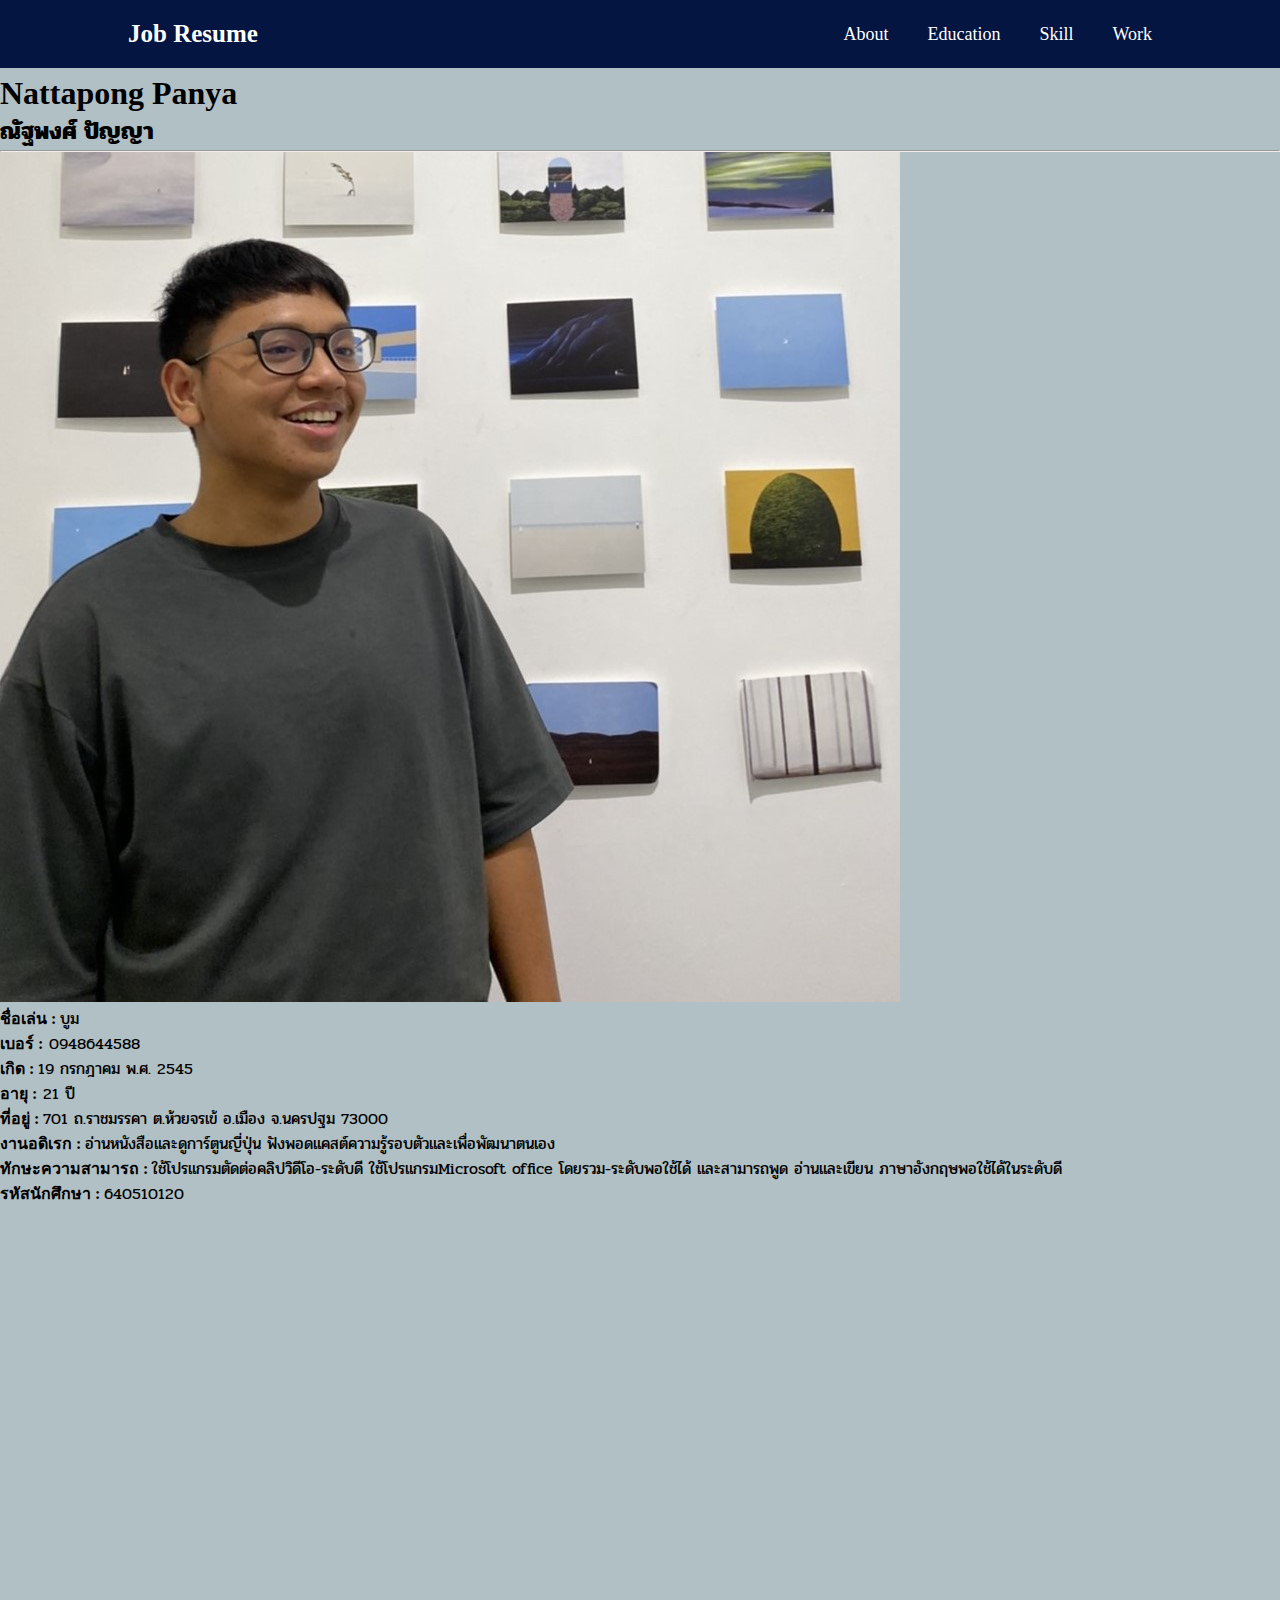
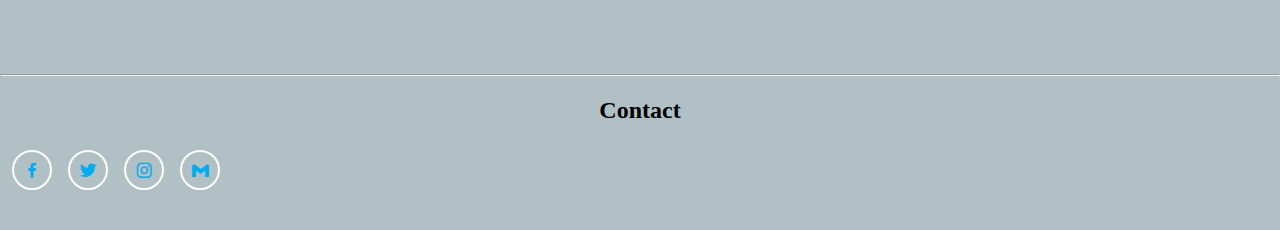
==== index.html @ da860ed2 "version1" ====
<!DOCTYPE html>
<html lang="en">
  <head>
    <meta http-equiv="content-type" content="text/html; charset=utf-8">
    <meta name="viewport" content="width=device-width, initial-scale=1">
    <title>Bootstrap demo</title>
    <link href="https://cdn.jsdelivr.net/npm/bootstrap@5.3.2/dist/css/bootstrap.min.css"

      rel="stylesheet" integrity="sha384-T3c6CoIi6uLrA9TneNEoa7RxnatzjcDSCmG1MXxSR1GAsXEV/Dwwykc2MPK8M2HN"

      crossorigin="anonymous">
    <link href="https://unpkg.com/boxicons@2.1.4/css/boxicons.min.css" rel="stylesheet">
    <link type="text/css" rel="stylesheet" href="css/style.css">
    <link rel="preconnect" href="https://fonts.googleapis.com">
    <link rel="preconnect" href="https://fonts.gstatic.com" crossorigin="">
    <link href="https://fonts.googleapis.com/css2?family=Lora&amp;family=Pridi&amp;display=swap"

      rel="stylesheet">
  </head>
  <body style="                                               background-color : #b1c0c5">
    <header class="header"> <a href="#" class="logo">Job Resume</a>
      <nav class="navbar"> <a href="index.html">About</a> <a href="Education.html">Education</a>
        <a href="skill.html">Skill</a> <a href="work.html">Work</a> </nav>
    </header>
    <br>
    <div class="container"> <br>
      <br>
      <br>
      <div class="row">
        <h1 class="eng-word"> <a id="profile">Nattapong Panya</a> </h1>
        <h2 class="thai-word"> ณัฐพงศ์ ปัญญา</h2>
        <hr>
        <div class="col-md-6"><img src="images/me001.jpg" title="mee01" class="img-fluid"></div>
        <div class="col-md-6">
          <p style="text-align: left;" class="thai-word"> <b>ชื่อเล่น : </b>
            บูม <br>
          </p>
          <p style="text-align: left;" class="thai-word"><b> เบอร์ :</b>
            0948644588</p>
          <p style="text-align: left;" class="thai-word"><b> เกิด : </b>19
            กรกฎาคม พ.ศ. 2545</p>
          <p style="text-align: left;" class="thai-word"><b> อายุ :</b> 21 ปี</p>
          <p style="text-align: left;" class="thai-word"><b> ที่อยู่ : </b>701
            ถ.ราชมรรคา ต.ห้วยจรเข้ อ.เมือง จ.นครปฐม 73000</p>
          <p style="text-align: left;" class="thai-word"><b> งานอดิเรก : </b>
            อ่านหนังสือและดูการ์ตูนญี่ปุ่น
            ฟังพอดแคสต์ความรู้รอบตัวและเพื่อพัฒนาตนเอง</p>
          <p style="text-align: left;" class="thai-word"><b>ทักษะความสามารถ : </b>
            ใช้โปรแกรมตัดต่อคลิปวิดีโอ-ระดับดี ใช้โปรแกรมMicrosoft office
            โดยรวม-ระดับพอใช้ได้ และสามารถพูด อ่านและเขียน
            ภาษาอังกฤษพอใช้ได้ในระดับดี</p>
          <p style="text-align: left;" class="thai-word"><b> รหัสนักศึกษา : </b>
            640510120</p>
          <div class="row"> </div>
        </div>
        <br>
        <br>
        <br>
        <br>
        <br>
        <br>
        <br>
        <br>
        <br>
        <br>
        <br>
        <br>
        <br>
        <br>
        <br>
        <br>
        <br>
        <br>
        <br>
        <br>
        <br>
        <br>
        <br>
        <br>
        <br>
        <br>
        <hr> <br>
        <div class="row">
          <h2 style="text-align: center;" class="eng-word"> <b>Contact </b></h2>
          <div class="home-image"> </div>
          <div class="home-sci text-center"> <a href="https://www.facebook.com/ntppyx"

              target="_blank"> <i class="bx bxl-facebook"></i></a> <a href="https://twitter.com/Dementiaaaaaaaa"

              target="_blank"><i class="bx bxl-twitter"></i></a> <a href="https://www.instagram.com/ntppyx/"

              target="_blank"><i class="bx bxl-instagram"></i></a> <a href="mailto:panya_n@silpakorn.edu"

              target="_blank"><i class="bx bxl-gmail"></i></a> </div>
        </div>
        <script src="https://cdn.jsdelivr.net/npm/bootstrap@5.3.2/dist/js/bootstrap.bundle.min.js"

integrity="sha384-C6RzsynM9kWDrMNeT87bh95OGNyZPhcTNXj1NW7RuBCsyN/o0jlpcV8Qyq46cDfL"

crossorigin="anonymous"></script> </div>
    </div>
  </body>
</html>
---- css/style.css ----
body{
   background-repeat: no-repeat;
   background-color: #b1c0c5;
 }

.eng-word {
  font-family: 'Lora', serif;
}

.thai-word {
  font-family: 'Pridi', serif;
}

.containerbar{
  width: 100%;
  background-color: gray;
}

.containerbar2{
  width: 40%;
  background-color: gray;
}

.containerbar3{
  width: 200%;
  background-color: gray;
}

.skillset {
  text-align: right;
  color: #fff;
  padding-right: 5px;
  padding-top: 8px;
  padding-bottom: 8px;
}

.myword {
  width: 100%;
  background-color: #3498DB;
}

.mypower {
  width: 100%;
  background-color: #FF7F50;
}

.mypremier {
  width: 100%;
  background-color: #FF00FF;
}

.myexcel {
  width: 100%;
  background-color: #28B463;
}

.mythai {
  width: 102%; 
  background-color: #ffcdc8;
} 

.myeng {
  width: 105%; 
  background-color: #ffcdc8;
} 

{
  margin: 0;
  padding: 0;
  box-sizing: border-box;
  font-family:
}

.header {
  position: fixed;
  top: 0;
  left: 0;
  width: 100%;
  padding: 20px 10%;
  background: #031540;
  display: flex;
  justify-content: space-between;
  align-items: center;
  z-index: 100;
}

.logo {
  font-size: 25px;
  color:#fff;
  text-decoration: none;
  font-weight: 700;
}

.navbar a {
  font-size: 18px;
  color:#fff;
  text-decoration: none;
  font-weight: 500;
  margin-left: 35px;
  transition: .5s;
}

.navbar a:hover {
  color: #00abf0;
}

.home-content {
  max-width: 600px;
  color: #fff;
  text-align: right;
}

.home-sci {
  margin: 25px 0 40px;
}
.home-sci a {
  display: inline-flex;
  justify-content: center;
  align-items: center;
  width: 40px;
  height: 40px;
  background: transparent;
  border: 2px solid #fff;
  border-radius: 50%;
  font-size: 20px;
  color: #00abf0;
  text-decoration: none;
  margin-left: 12px;
  transition: .5s;
}

.home-sci a:hover {
  background: #00abf0;
  color: #fff;
  border-color: #00abf0;
  box-shadow: 0 0 10px #00abf0;
}

@import url('https://fonts.googleapis.com/css2?family=Poppins:wght@400;500;600&family=Rancho&family=Water+Brush&display=swap');

*{
    padding: 0;
    margin: 0;
    box-sizing: border-box;
    font-family: poppins;
}
.skills_section{
    width: 100%;
    height: 100vh;
    padding: 0px 13%;
    background-color: rgba(0, 0, 0, 0.082);
    display: flex;
    align-items: center;
    justify-content: center;
    flex-direction: column;
}
.skills_head{
    width: 100%;
    margin-bottom: 100px;
    display: grid;
    place-items: center;
    text-align: center;
}
.skills_head h2{
    font-size: 30px;
    margin-bottom: -5px;
}
.skills_head h2 span{
    color: #e74d06;
}
.skills_main{
    width: 100%;
    display: grid;
    grid-template-columns: repeat(2, 1fr);
    grid-row-gap: 30px;
    grid-column-gap: 50px;
}
.skills_main .skill_bar .info{
    display: flex;
    justify-content: space-between;
    align-items: center;
    padding:  0 10px;
}
.skill_bar .info p:nth-child(2){
    font-weight: 500;
}
.skill_bar .bar{
    width: 100%;
    height: 10px;
    background-color: rgba(0, 0, 0, 0.144);
    border-radius: 25px;
    margin-top: 5px;
    position: relative;
}
.skill_bar .bar span{
    width: 50%;
    height: 100%;
    position: absolute;
    background-color: #e74d06;
    border-radius: 25px;
}
.skill_bar .bar .html{
    width: 90%;
    animation: html 2s;
}
@keyframes html {
    0%{
        width: 0%;
    }100%{
        width: 90%;
    }
}
.skill_bar .bar .css{
    width: 85%;
    animation: css 2s;
}
@keyframes css {
    0%{
        width: 0%;
    }100%{
        width: 85%;
    }
}
.skill_bar .bar .sass{
    width: 80%;
    animation: sass 2s;
}
@keyframes sass {
    0%{
        width: 0%;
    }100%{
        width: 80%;
    }
}
.skill_bar .bar .js{
    width: 80%;
    animation: css 2s;
}
@keyframes js {
    0%{
        width: 0%;
    }100%{
        width: 80%;
    }
}
.skill_bar .bar .react{
    width: 75%;
    animation: react 2s;
}
@keyframes react {
    0%{
        width: 0%;
    }100%{
        width: 75%;
    }
}
.skill_bar .bar .node{
    width: 70%;
    animation: node 2s;
}
@keyframes node {
    0%{
        width: 0%;
    }100%{
        width: 70%;
    }
}
.skill_bar .bar .express{
    width: 65%;
    animation: express 2s;
}
@keyframes express {
    0%{
        width: 0%;
    }100%{
        width: 65%;
    }
}
.skill_bar .bar .mongo{
    width: 60%;
    animation: mongo 2s;
}
@keyframes mongo {
    0%{
        width: 0%;
    }100%{
        width: 60%;
    }
}
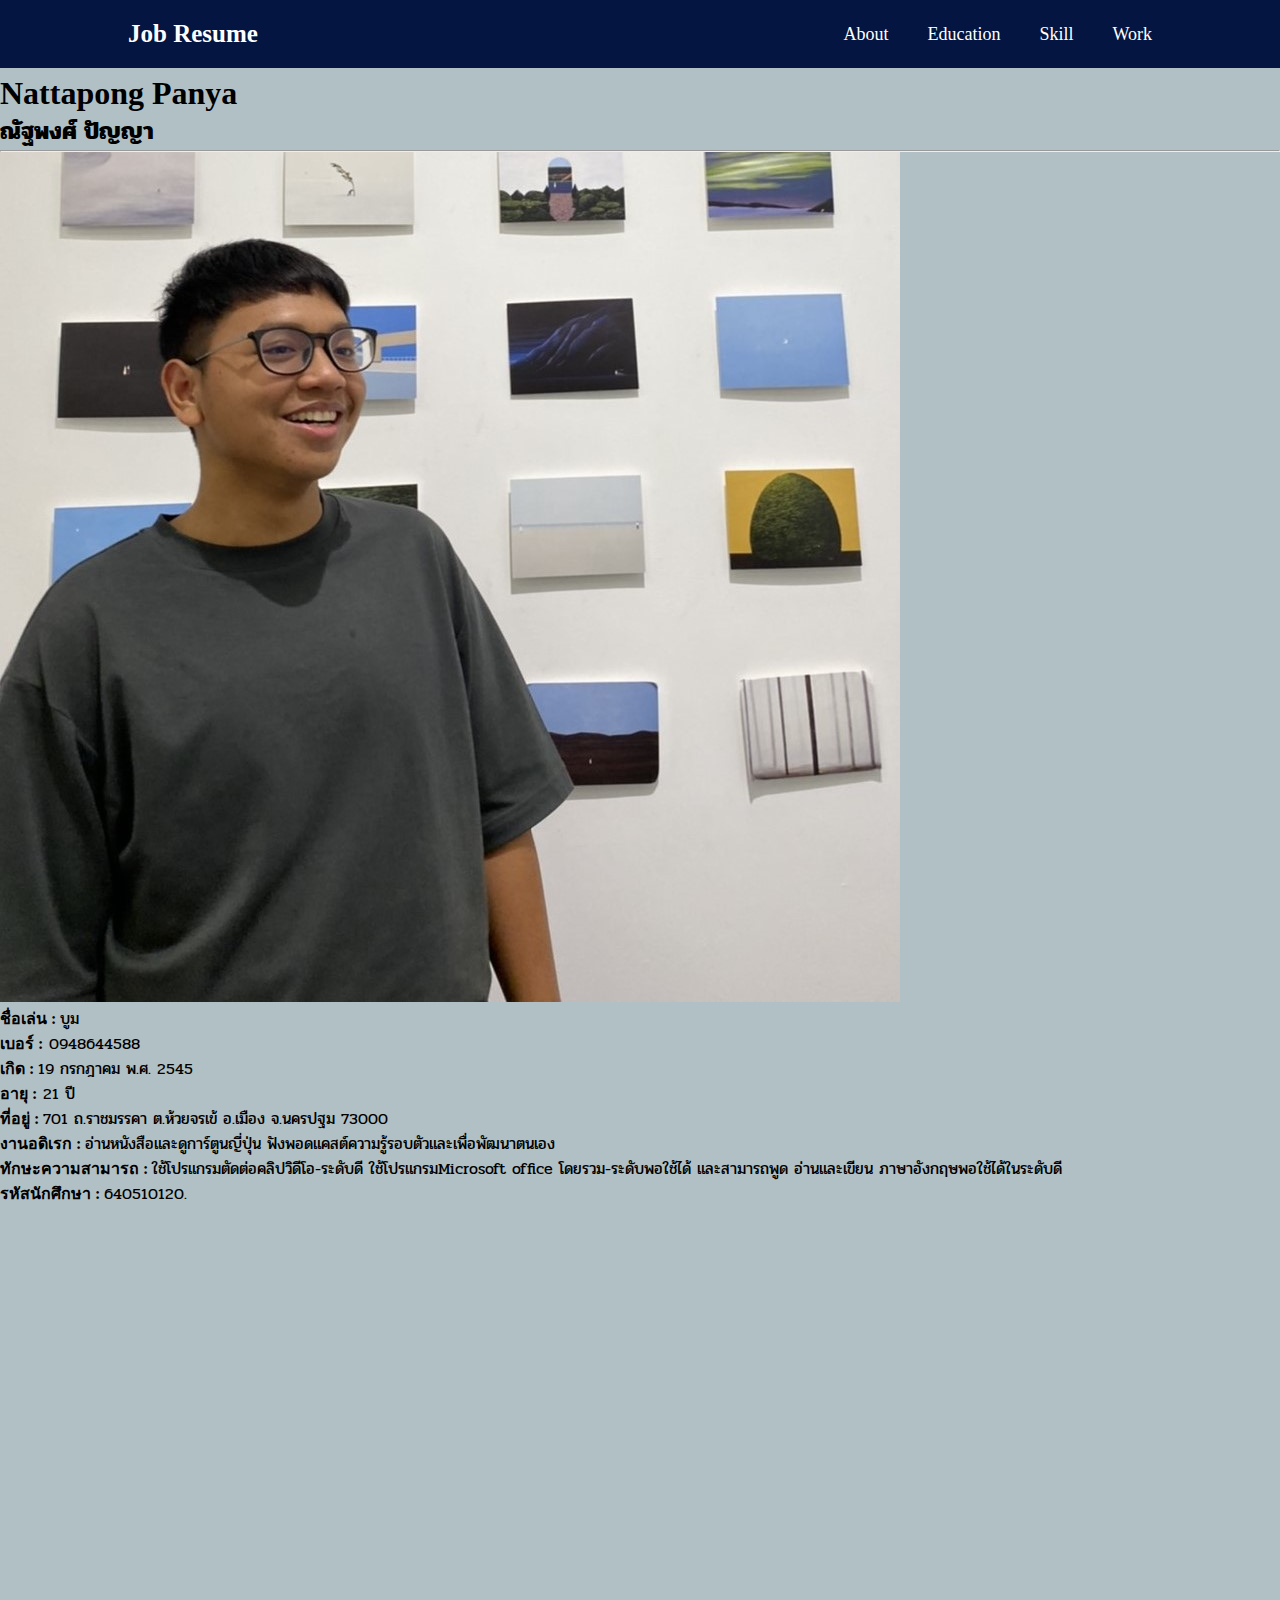
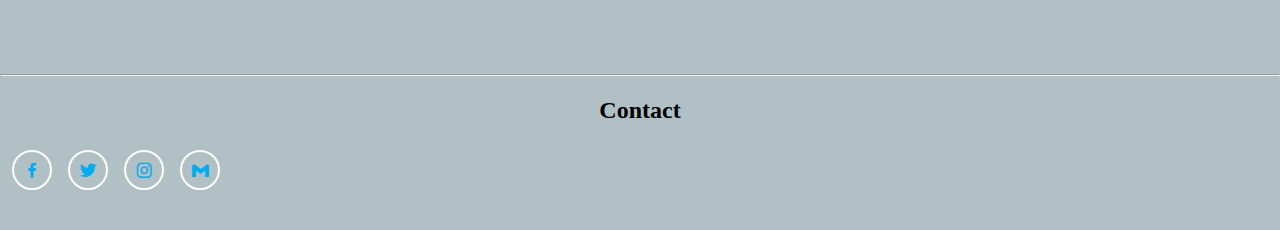
==== commit cb8f1b0a: "version2" ====
--- a/index.html
+++ b/index.html
@@ -1,103 +1,103 @@
-<!DOCTYPE html>
-<html lang="en">
-  <head>
-    <meta http-equiv="content-type" content="text/html; charset=utf-8">
-    <meta name="viewport" content="width=device-width, initial-scale=1">
-    <title>Bootstrap demo</title>
-    <link href="https://cdn.jsdelivr.net/npm/bootstrap@5.3.2/dist/css/bootstrap.min.css"
-
-      rel="stylesheet" integrity="sha384-T3c6CoIi6uLrA9TneNEoa7RxnatzjcDSCmG1MXxSR1GAsXEV/Dwwykc2MPK8M2HN"
-
-      crossorigin="anonymous">
-    <link href="https://unpkg.com/boxicons@2.1.4/css/boxicons.min.css" rel="stylesheet">
-    <link type="text/css" rel="stylesheet" href="css/style.css">
-    <link rel="preconnect" href="https://fonts.googleapis.com">
-    <link rel="preconnect" href="https://fonts.gstatic.com" crossorigin="">
-    <link href="https://fonts.googleapis.com/css2?family=Lora&amp;family=Pridi&amp;display=swap"
-
-      rel="stylesheet">
-  </head>
-  <body style="                                               background-color : #b1c0c5">
-    <header class="header"> <a href="#" class="logo">Job Resume</a>
-      <nav class="navbar"> <a href="index.html">About</a> <a href="Education.html">Education</a>
-        <a href="skill.html">Skill</a> <a href="work.html">Work</a> </nav>
-    </header>
-    <br>
-    <div class="container"> <br>
-      <br>
-      <br>
-      <div class="row">
-        <h1 class="eng-word"> <a id="profile">Nattapong Panya</a> </h1>
-        <h2 class="thai-word"> ณัฐพงศ์ ปัญญา</h2>
-        <hr>
-        <div class="col-md-6"><img src="images/me001.jpg" title="mee01" class="img-fluid"></div>
-        <div class="col-md-6">
-          <p style="text-align: left;" class="thai-word"> <b>ชื่อเล่น : </b>
-            บูม <br>
-          </p>
-          <p style="text-align: left;" class="thai-word"><b> เบอร์ :</b>
-            0948644588</p>
-          <p style="text-align: left;" class="thai-word"><b> เกิด : </b>19
-            กรกฎาคม พ.ศ. 2545</p>
-          <p style="text-align: left;" class="thai-word"><b> อายุ :</b> 21 ปี</p>
-          <p style="text-align: left;" class="thai-word"><b> ที่อยู่ : </b>701
-            ถ.ราชมรรคา ต.ห้วยจรเข้ อ.เมือง จ.นครปฐม 73000</p>
-          <p style="text-align: left;" class="thai-word"><b> งานอดิเรก : </b>
-            อ่านหนังสือและดูการ์ตูนญี่ปุ่น
-            ฟังพอดแคสต์ความรู้รอบตัวและเพื่อพัฒนาตนเอง</p>
-          <p style="text-align: left;" class="thai-word"><b>ทักษะความสามารถ : </b>
-            ใช้โปรแกรมตัดต่อคลิปวิดีโอ-ระดับดี ใช้โปรแกรมMicrosoft office
-            โดยรวม-ระดับพอใช้ได้ และสามารถพูด อ่านและเขียน
-            ภาษาอังกฤษพอใช้ได้ในระดับดี</p>
-          <p style="text-align: left;" class="thai-word"><b> รหัสนักศึกษา : </b>
-            640510120</p>
-          <div class="row"> </div>
-        </div>
-        <br>
-        <br>
-        <br>
-        <br>
-        <br>
-        <br>
-        <br>
-        <br>
-        <br>
-        <br>
-        <br>
-        <br>
-        <br>
-        <br>
-        <br>
-        <br>
-        <br>
-        <br>
-        <br>
-        <br>
-        <br>
-        <br>
-        <br>
-        <br>
-        <br>
-        <br>
-        <hr> <br>
-        <div class="row">
-          <h2 style="text-align: center;" class="eng-word"> <b>Contact </b></h2>
-          <div class="home-image"> </div>
-          <div class="home-sci text-center"> <a href="https://www.facebook.com/ntppyx"
-
-              target="_blank"> <i class="bx bxl-facebook"></i></a> <a href="https://twitter.com/Dementiaaaaaaaa"
-
-              target="_blank"><i class="bx bxl-twitter"></i></a> <a href="https://www.instagram.com/ntppyx/"
-
-              target="_blank"><i class="bx bxl-instagram"></i></a> <a href="mailto:panya_n@silpakorn.edu"
-
-              target="_blank"><i class="bx bxl-gmail"></i></a> </div>
-        </div>
-        <script src="https://cdn.jsdelivr.net/npm/bootstrap@5.3.2/dist/js/bootstrap.bundle.min.js"
-
-integrity="sha384-C6RzsynM9kWDrMNeT87bh95OGNyZPhcTNXj1NW7RuBCsyN/o0jlpcV8Qyq46cDfL"
-
-crossorigin="anonymous"></script> </div>
-    </div>
-  </body>
-</html>
+<!DOCTYPE html>
+<html lang="en">
+  <head>
+    <meta http-equiv="content-type" content="text/html; charset=utf-8">
+    <meta name="viewport" content="width=device-width, initial-scale=1">
+    <title>Bootstrap demo</title>
+    <link href="https://cdn.jsdelivr.net/npm/bootstrap@5.3.2/dist/css/bootstrap.min.css"+
+      rel="stylesheet" integrity="sha384-T3c6CoIi6uLrA9TneNEoa7RxnatzjcDSCmG1MXxSR1GAsXEV/Dwwykc2MPK8M2HN"+
+      crossorigin="anonymous">
+    <link href="https://unpkg.com/boxicons@2.1.4/css/boxicons.min.css" rel="stylesheet">
+    <link type="text/css" rel="stylesheet" href="css/style.css">
+    <link rel="preconnect" href="https://fonts.googleapis.com">
+    <link rel="preconnect" href="https://fonts.gstatic.com" crossorigin="">
+    <link href="https://fonts.googleapis.com/css2?family=Lora&amp;family=Pridi&amp;display=swap"+
+      rel="stylesheet">
+  </head>
+  <body style="                                               background-color : #b1c0c5">
+    <header class="header"> <a href="#" class="logo">Job Resume</a>
+      <nav class="navbar"> <a href="index.html">About</a> <a href="Education.html">Education</a>
+        <a href="skill.html">Skill</a> <a href="work.html">Work</a> </nav>
+    </header>
+    <br>
+    <div class="container"> <br>
+      <br>
+      <br>
+      <div class="row">
+        <h1 class="eng-word"> <a id="profile">Nattapong Panya</a> </h1>
+        <h2 class="thai-word"> ณัฐพงศ์ ปัญญา</h2>
+        <hr>
+        <div class="col-md-6"><img src="images/me001.jpg" title="mee01" class="img-fluid"></div>
+        <div class="col-md-6">
+          <p style="text-align: left;" class="thai-word"> <b>ชื่อเล่น : </b>
+            บูม <br>
+          </p>
+          <p style="text-align: left;" class="thai-word"><b> เบอร์ :</b>
+            0948644588</p>
+          <p style="text-align: left;" class="thai-word"><b> เกิด : </b>19
+            กรกฎาคม พ.ศ. 2545</p>
+          <p style="text-align: left;" class="thai-word"><b> อายุ :</b> 21 ปี</p>
+          <p style="text-align: left;" class="thai-word"><b> ที่อยู่ : </b>701
+            ถ.ราชมรรคา ต.ห้วยจรเข้ อ.เมือง จ.นครปฐม 73000</p>
+          <p style="text-align: left;" class="thai-word"><b> งานอดิเรก : </b>
+            อ่านหนังสือและดูการ์ตูนญี่ปุ่น
+            ฟังพอดแคสต์ความรู้รอบตัวและเพื่อพัฒนาตนเอง</p>
+          <p style="text-align: left;" class="thai-word"><b>ทักษะความสามารถ : </b>
+            ใช้โปรแกรมตัดต่อคลิปวิดีโอ-ระดับดี ใช้โปรแกรมMicrosoft office
+            โดยรวม-ระดับพอใช้ได้ และสามารถพูด อ่านและเขียน
+            ภาษาอังกฤษพอใช้ได้ในระดับดี</p>
+          <p style="text-align: left;" class="thai-word"><b> รหัสนักศึกษา : </b>
+            640510120.</p>
+          <div class="row"> </div>
+        </div>
+        <br>
+        <br>
+        <br>
+        <br>
+        <br>
+        <br>
+        <br>
+        <br>
+        <br>
+        <br>
+        <br>
+        <br>
+        <br>
+        <br>
+        <br>
+        <br>
+        <br>
+        <br>
+        <br>
+        <br>
+        <br>
+        <br>
+        <br>
+        <br>
+        <br>
+        <br>
+        <hr> <br>
+        <div class="row">
+          <h2 style="text-align: center;" class="eng-word"> <b>Contact </b></h2>
+          <div class="home-image"> </div>
+          <div class="home-sci text-center"> <a href="https://www.facebook.com/ntppyx"+
+              target="_blank"> <i class="bx bxl-facebook"></i></a> <a href="https://twitter.com/Dementiaaaaaaaa"+
+              target="_blank"><i class="bx bxl-twitter"></i></a> <a href="https://www.instagram.com/ntppyx/"+
+              target="_blank"><i class="bx bxl-instagram"></i></a> <a href="mailto:panya_n@silpakorn.edu"+
+              target="_blank"><i class="bx bxl-gmail"></i></a> </div>
+        </div>
+        <script src="https://cdn.jsdelivr.net/npm/bootstrap@5.3.2/dist/js/bootstrap.bundle.min.js"+
+integrity="sha384-C6RzsynM9kWDrMNeT87bh95OGNyZPhcTNXj1NW7RuBCsyN/o0jlpcV8Qyq46cDfL"+
+crossorigin="anonymous"></script> </div>
+    </div>
+  </body>
+</html>
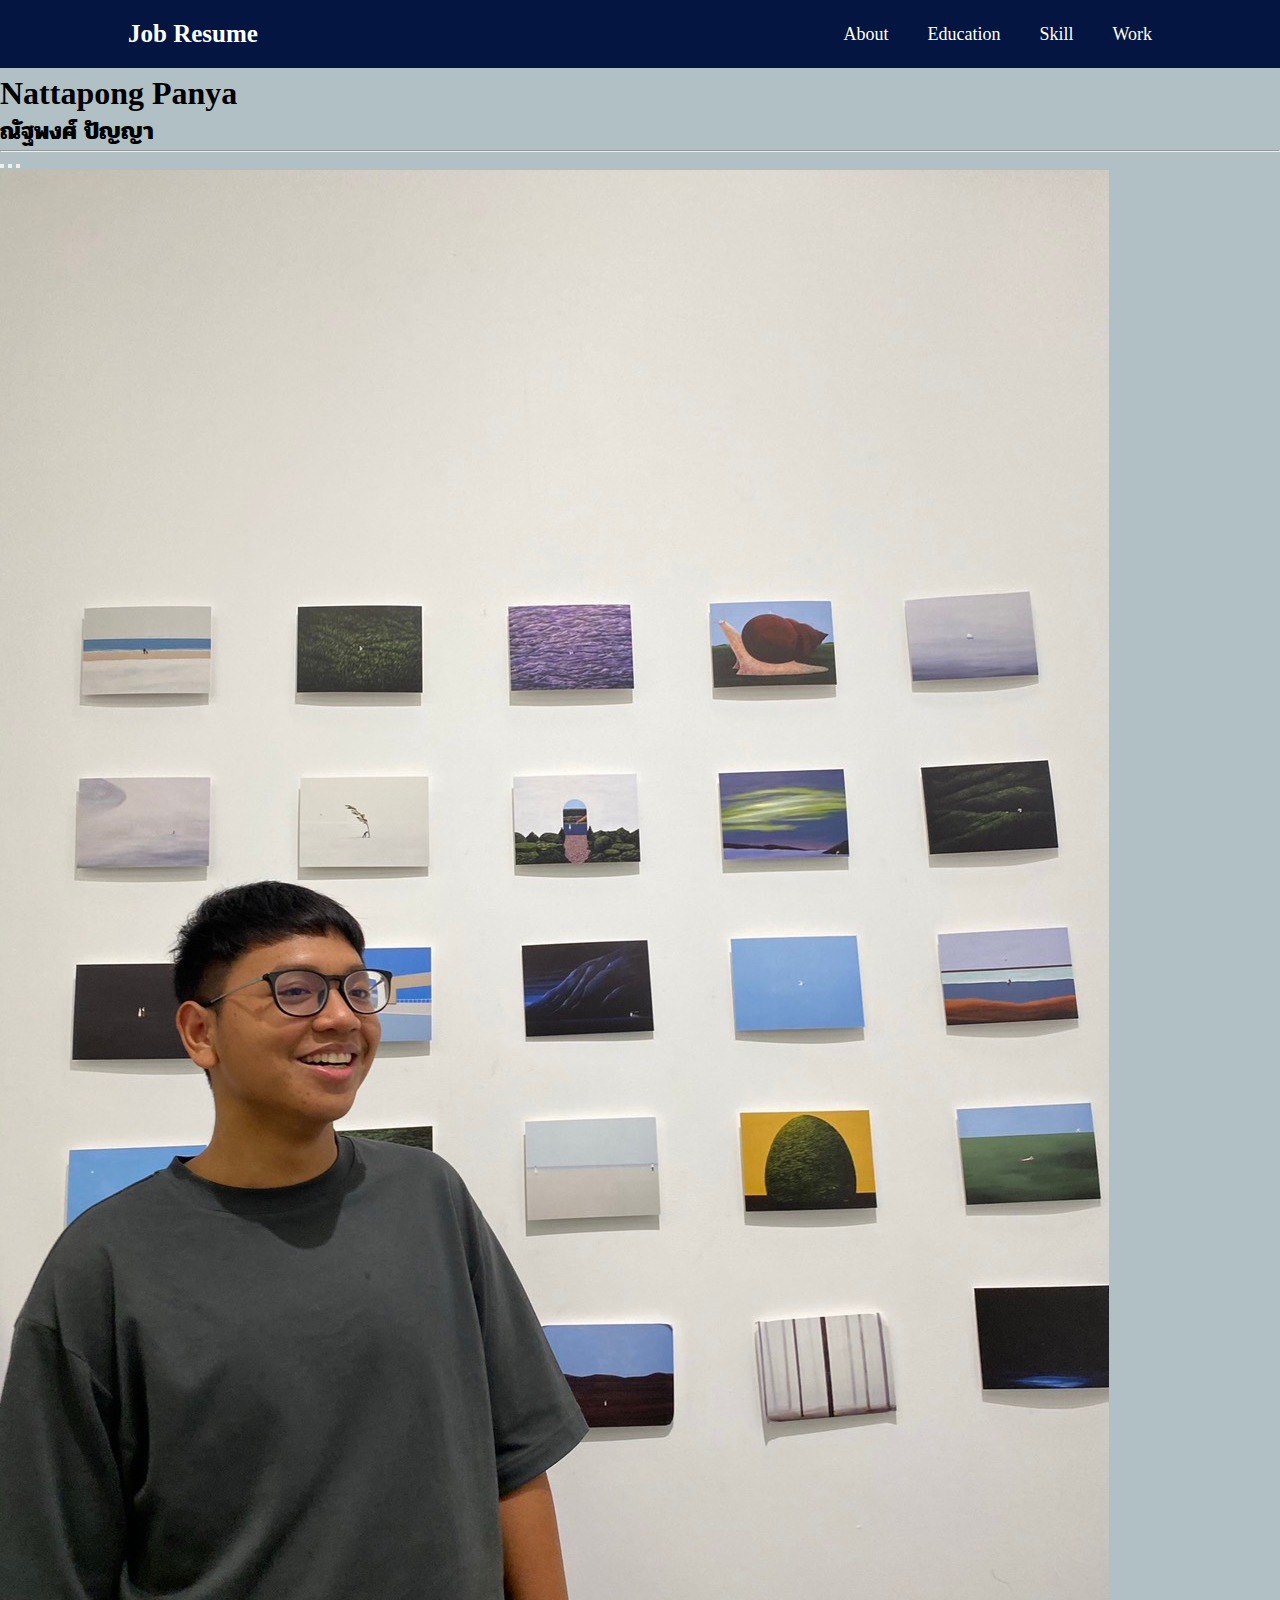
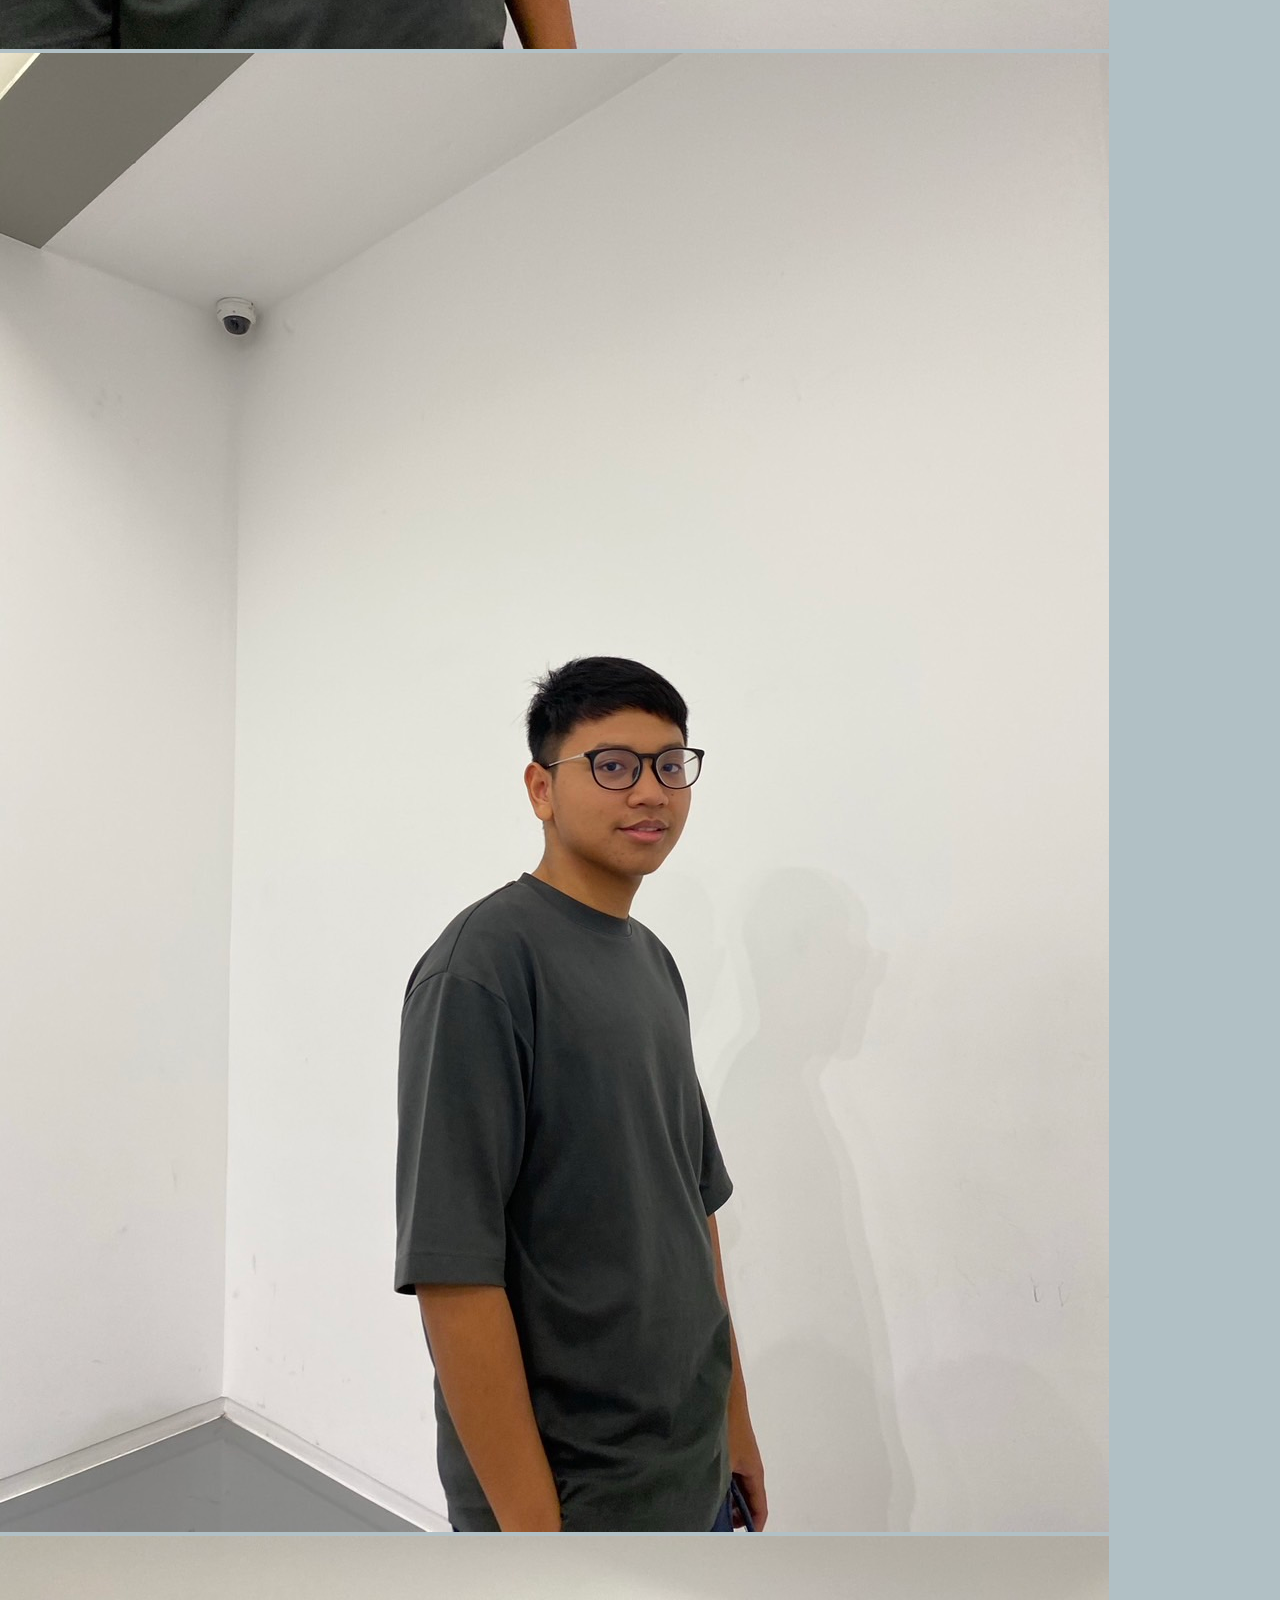
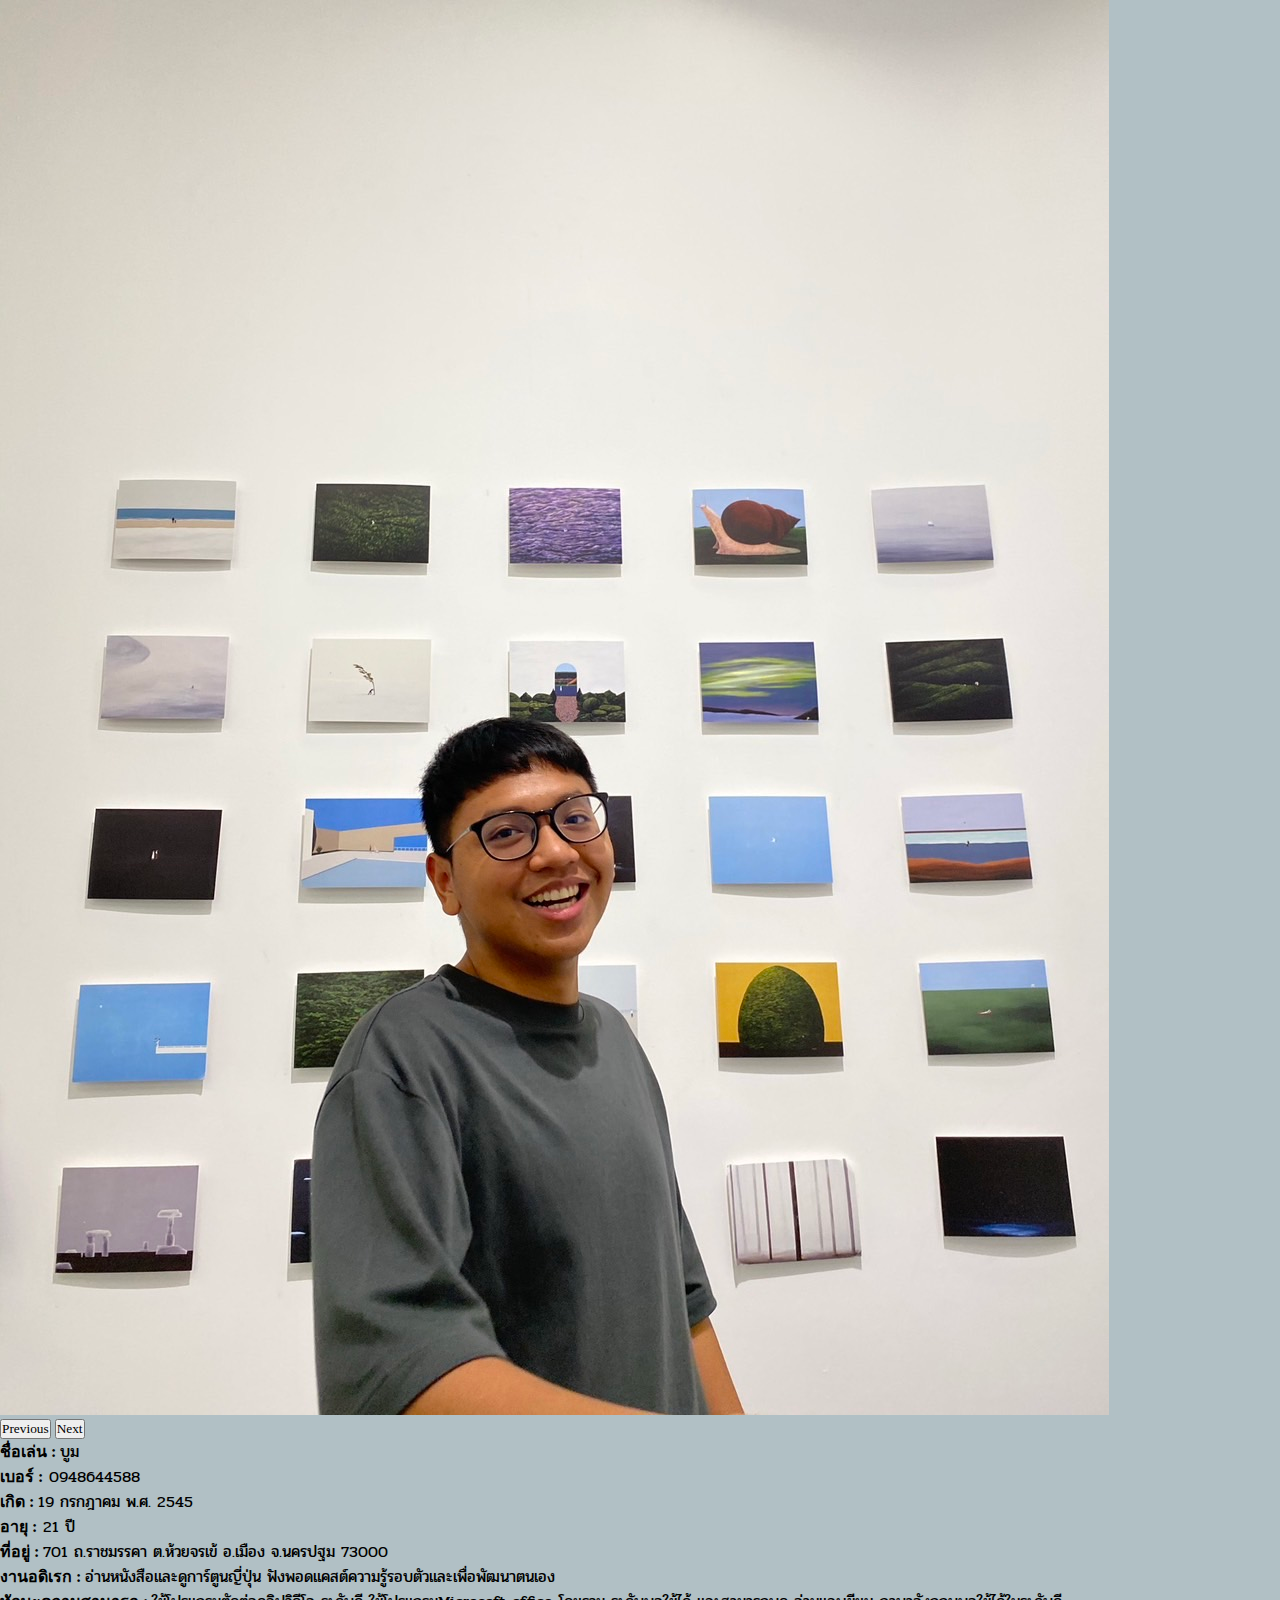
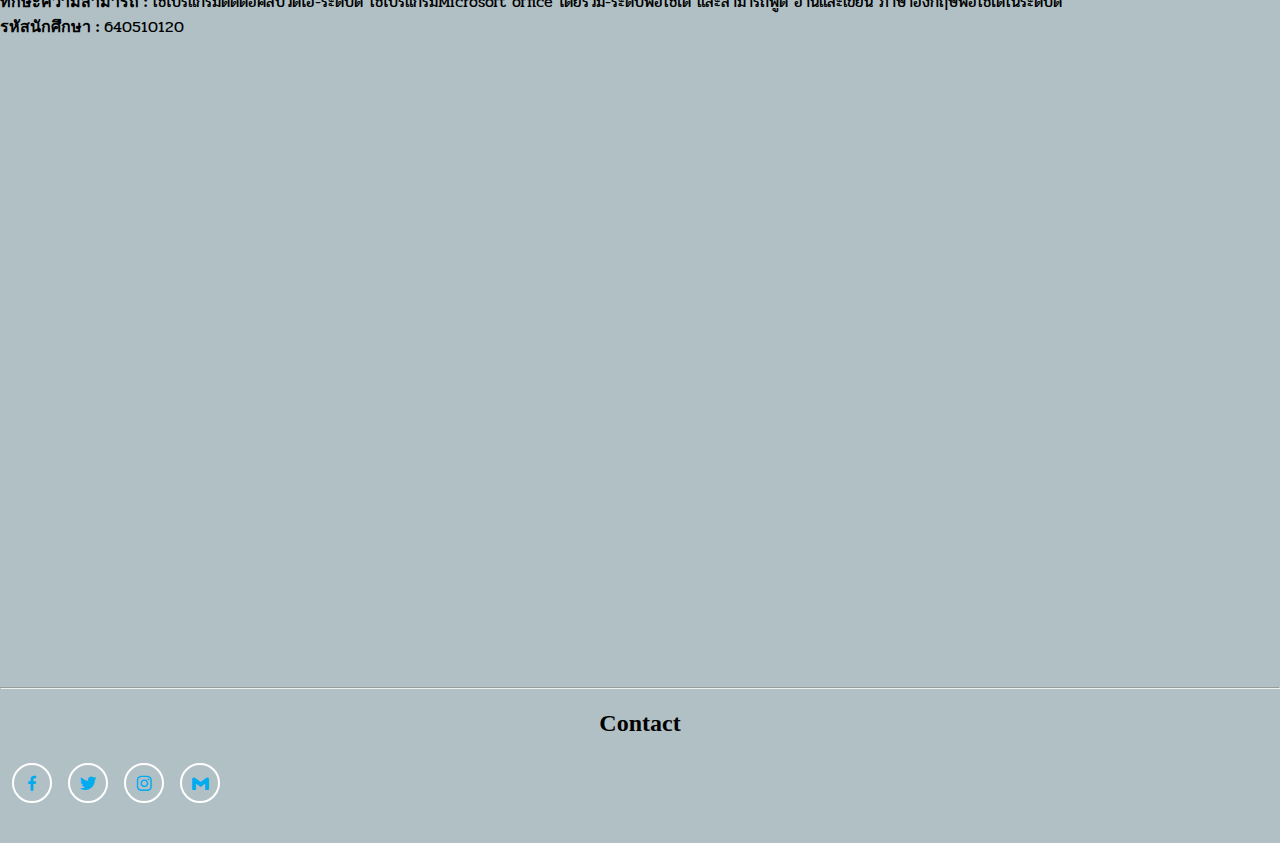
==== commit 8ecb0b03: "version3" ====
--- a/index.html
+++ b/index.html
@@ -1,103 +1,147 @@
-<!DOCTYPE html>
-<html lang="en">
-  <head>
-    <meta http-equiv="content-type" content="text/html; charset=utf-8">
-    <meta name="viewport" content="width=device-width, initial-scale=1">
-    <title>Bootstrap demo</title>
-    <link href="https://cdn.jsdelivr.net/npm/bootstrap@5.3.2/dist/css/bootstrap.min.css"-
-      rel="stylesheet" integrity="sha384-T3c6CoIi6uLrA9TneNEoa7RxnatzjcDSCmG1MXxSR1GAsXEV/Dwwykc2MPK8M2HN"-
-      crossorigin="anonymous">
-    <link href="https://unpkg.com/boxicons@2.1.4/css/boxicons.min.css" rel="stylesheet">
-    <link type="text/css" rel="stylesheet" href="css/style.css">
-    <link rel="preconnect" href="https://fonts.googleapis.com">
-    <link rel="preconnect" href="https://fonts.gstatic.com" crossorigin="">
-    <link href="https://fonts.googleapis.com/css2?family=Lora&amp;family=Pridi&amp;display=swap"-
-      rel="stylesheet">
-  </head>
-  <body style="                                               background-color : #b1c0c5">
-    <header class="header"> <a href="#" class="logo">Job Resume</a>
-      <nav class="navbar"> <a href="index.html">About</a> <a href="Education.html">Education</a>
-        <a href="skill.html">Skill</a> <a href="work.html">Work</a> </nav>
-    </header>
-    <br>
-    <div class="container"> <br>
-      <br>
-      <br>
-      <div class="row">
-        <h1 class="eng-word"> <a id="profile">Nattapong Panya</a> </h1>
-        <h2 class="thai-word"> ณัฐพงศ์ ปัญญา</h2>
-        <hr>
-        <div class="col-md-6"><img src="images/me001.jpg" title="mee01" class="img-fluid"></div>
-        <div class="col-md-6">
-          <p style="text-align: left;" class="thai-word"> <b>ชื่อเล่น : </b>
-            บูม <br>
-          </p>
-          <p style="text-align: left;" class="thai-word"><b> เบอร์ :</b>
-            0948644588</p>
-          <p style="text-align: left;" class="thai-word"><b> เกิด : </b>19
-            กรกฎาคม พ.ศ. 2545</p>
-          <p style="text-align: left;" class="thai-word"><b> อายุ :</b> 21 ปี</p>
-          <p style="text-align: left;" class="thai-word"><b> ที่อยู่ : </b>701
-            ถ.ราชมรรคา ต.ห้วยจรเข้ อ.เมือง จ.นครปฐม 73000</p>
-          <p style="text-align: left;" class="thai-word"><b> งานอดิเรก : </b>
-            อ่านหนังสือและดูการ์ตูนญี่ปุ่น
-            ฟังพอดแคสต์ความรู้รอบตัวและเพื่อพัฒนาตนเอง</p>
-          <p style="text-align: left;" class="thai-word"><b>ทักษะความสามารถ : </b>
-            ใช้โปรแกรมตัดต่อคลิปวิดีโอ-ระดับดี ใช้โปรแกรมMicrosoft office
-            โดยรวม-ระดับพอใช้ได้ และสามารถพูด อ่านและเขียน
-            ภาษาอังกฤษพอใช้ได้ในระดับดี</p>
-          <p style="text-align: left;" class="thai-word"><b> รหัสนักศึกษา : </b>
-            640510120.</p>
-          <div class="row"> </div>
-        </div>
-        <br>
-        <br>
-        <br>
-        <br>
-        <br>
-        <br>
-        <br>
-        <br>
-        <br>
-        <br>
-        <br>
-        <br>
-        <br>
-        <br>
-        <br>
-        <br>
-        <br>
-        <br>
-        <br>
-        <br>
-        <br>
-        <br>
-        <br>
-        <br>
-        <br>
-        <br>
-        <hr> <br>
-        <div class="row">
-          <h2 style="text-align: center;" class="eng-word"> <b>Contact </b></h2>
-          <div class="home-image"> </div>
-          <div class="home-sci text-center"> <a href="https://www.facebook.com/ntppyx"-
-              target="_blank"> <i class="bx bxl-facebook"></i></a> <a href="https://twitter.com/Dementiaaaaaaaa"-
-              target="_blank"><i class="bx bxl-twitter"></i></a> <a href="https://www.instagram.com/ntppyx/"-
-              target="_blank"><i class="bx bxl-instagram"></i></a> <a href="mailto:panya_n@silpakorn.edu"-
-              target="_blank"><i class="bx bxl-gmail"></i></a> </div>
-        </div>
-        <script src="https://cdn.jsdelivr.net/npm/bootstrap@5.3.2/dist/js/bootstrap.bundle.min.js"-
-integrity="sha384-C6RzsynM9kWDrMNeT87bh95OGNyZPhcTNXj1NW7RuBCsyN/o0jlpcV8Qyq46cDfL"-
-crossorigin="anonymous"></script> </div>
-    </div>
-  </body>
-</html>
+<!DOCTYPE html>
+<html lang="en">
+  <head>
+    <meta http-equiv="content-type" content="text/html; charset=utf-8">
+    <meta name="viewport" content="width=device-width, initial-scale=1">
+    <title>ณัฐพงศ์ ปัญญา อักษรศาสตร์ บรรณารักษณ์และสารสนเทศ</title>
+     <meta name="keywords" content="ณัฐพงศ์ ปัญญา อักษรศาสตร์ บรรณารักษณ์และสารสนเทศ">
+     <meta name="description" content="เว็บเพจนี้เป็นเว็บเพจResumสำหรับนำไปสมัครงานของนายณัฐพงศ์ ปัญญา อักษรศาสตร์ บรรณารักษณ์และสารสนเทศ">
+    <link href="https://cdn.jsdelivr.net/npm/bootstrap@5.3.2/dist/css/bootstrap.min.css"
+
+      rel="stylesheet" integrity="sha384-T3c6CoIi6uLrA9TneNEoa7RxnatzjcDSCmG1MXxSR1GAsXEV/Dwwykc2MPK8M2HN"
+
+      crossorigin="anonymous">
+    <link href="https://unpkg.com/boxicons@2.1.4/css/boxicons.min.css" rel="stylesheet">
+    <link type="text/css" rel="stylesheet" href="css/style.css">
+    <link rel="preconnect" href="https://fonts.googleapis.com">
+    <link rel="preconnect" href="https://fonts.gstatic.com" crossorigin="">
+    <link href="https://fonts.googleapis.com/css2?family=Lora&amp;family=Pridi&amp;display=swap"
+
+      rel="stylesheet">
+  </head>
+  <body style="                                                  background-color : #b1c0c5">
+    <header class="header"> <a href="#" class="logo">Job Resume</a>
+      <nav class="navbar"> <a href="index.html">About</a> <a href="Education.html">Education</a>
+        <a href="skill.html">Skill</a> <a href="work.html">Work</a> </nav>
+    </header>
+    <br>
+    <div class="container"> <br>
+      <br>
+      <br>
+      <div class="row">
+        <h1 class="eng-word"> <a id="profile">Nattapong Panya</a> </h1>
+        <h2 class="thai-word"> ณัฐพงศ์ ปัญญา</h2>
+        <hr>
+        <div class="col-md-6">
+          <div id="carouselExampleIndicators" class="carousel slide">
+            <div class="carousel-indicators"> <button type="button" data-bs-target="#carouselExampleIndicators"
+
+                data-bs-slide-to="0" class="active" aria-current="true" aria-label="Slide 1"></button>
+              <button type="button" data-bs-target="#carouselExampleIndicators"
+
+                data-bs-slide-to="1" aria-label="Slide 2"></button> <button type="button"
+
+                data-bs-target="#carouselExampleIndicators" data-bs-slide-to="2"
+
+                aria-label="Slide 3"></button> </div>
+            <div class="carousel-inner">
+              <div class="carousel-item active"> <img src="images/me001.jpg" class="d-block w-100"
+
+                  alt="..."> </div>
+              <div class="carousel-item"> <img src="images/me002.jpg" class="d-block w-100"
+
+                  alt="..."> </div>
+              <div class="carousel-item"> <img src="images/me003.jpg" class="d-block w-100"
+
+                  alt="..."> </div>
+            </div>
+            <button class="carousel-control-prev" type="button" data-bs-target="#carouselExampleIndicators"
+
+              data-bs-slide="prev"> <span class="carousel-control-prev-icon" aria-hidden="true"></span>
+              <span class="visually-hidden">Previous</span> </button> <button
+
+              class="carousel-control-next" type="button" data-bs-target="#carouselExampleIndicators"
+
+              data-bs-slide="next"> <span class="carousel-control-next-icon" aria-hidden="true"></span>
+              <span class="visually-hidden">Next</span> </button> </div>
+        </div>
+        <div class="col-md-6">
+          <p style="text-align: left;" class="thai-word"> <b>ชื่อเล่น : </b>
+            บูม <br>
+          </p>
+          <p style="text-align: left;" class="thai-word"><b> เบอร์ :</b>
+            0948644588</p>
+          <p style="text-align: left;" class="thai-word"><b> เกิด : </b>19
+            กรกฎาคม พ.ศ. 2545</p>
+          <p style="text-align: left;" class="thai-word"><b> อายุ :</b> 21 ปี</p>
+          <p style="text-align: left;" class="thai-word"><b> ที่อยู่ : </b>701
+            ถ.ราชมรรคา ต.ห้วยจรเข้ อ.เมือง จ.นครปฐม 73000</p>
+          <p style="text-align: left;" class="thai-word"><b> งานอดิเรก : </b>
+            อ่านหนังสือและดูการ์ตูนญี่ปุ่น
+            ฟังพอดแคสต์ความรู้รอบตัวและเพื่อพัฒนาตนเอง</p>
+          <p style="text-align: left;" class="thai-word"><b>ทักษะความสามารถ : </b>
+            ใช้โปรแกรมตัดต่อคลิปวิดีโอ-ระดับดี ใช้โปรแกรมMicrosoft office
+            โดยรวม-ระดับพอใช้ได้ และสามารถพูด อ่านและเขียน
+            ภาษาอังกฤษพอใช้ได้ในระดับดี</p>
+          <p style="text-align: left;" class="thai-word"><b> รหัสนักศึกษา : </b>
+            640510120</p>
+          <div class="row"> </div>
+        </div>
+        <br>
+        <br>
+        <br>
+        <br>
+        <br>
+        <br>
+        <br>
+        <br>
+        <br>
+        <br>
+        <br>
+        <br>
+        <br>
+        <br>
+        <br>
+        <br>
+        <br>
+        <br>
+        <br>
+        <br>
+        <br>
+        <br>
+        <br>
+        <br>
+        <br>
+        <br>
+        <br>
+        <br>
+        <br>
+        <br>
+        <br>
+        <br>
+        <br>
+        <br>
+        <br>
+        <br>
+        <hr> <br>
+        <div class="row">
+          <h2 style="text-align: center;" class="eng-word"> <b>Contact </b></h2>
+          <div class="home-image"> </div>
+          <div class="home-sci text-center"> <a href="https://www.facebook.com/ntppyx"
+
+              target="_blank"> <i class="bx bxl-facebook"></i></a> <a href="https://twitter.com/Dementiaaaaaaaa"
+
+              target="_blank"><i class="bx bxl-twitter"></i></a> <a href="https://www.instagram.com/ntppyx/"
+
+              target="_blank"><i class="bx bxl-instagram"></i></a> <a href="mailto:panya_n@silpakorn.edu"
+
+              target="_blank"><i class="bx bxl-gmail"></i></a> </div>
+        </div>
+        <script src="https://cdn.jsdelivr.net/npm/bootstrap@5.3.2/dist/js/bootstrap.bundle.min.js"
+
+integrity="sha384-C6RzsynM9kWDrMNeT87bh95OGNyZPhcTNXj1NW7RuBCsyN/o0jlpcV8Qyq46cDfL"
+
+crossorigin="anonymous"></script> </div>
+    </div>
+  </body>
+</html>
